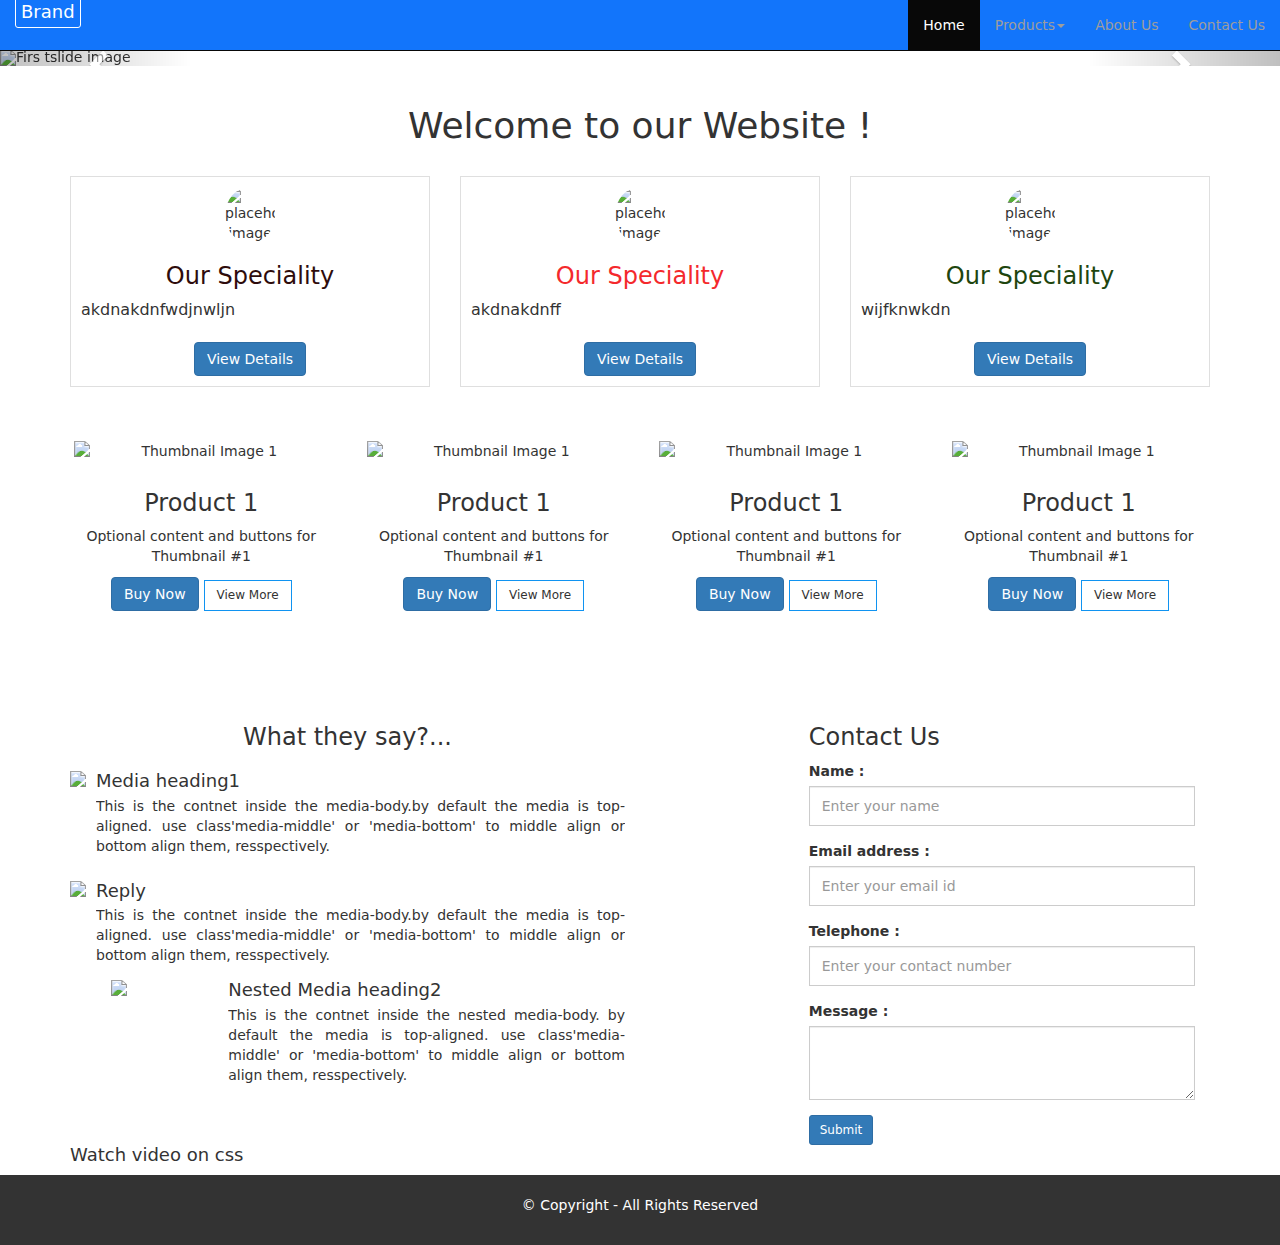
==== index.html @ 4f3d3bb0 "Latest Updated webfiles" ====
<!DOCTYPE html PUBLIC "-//W3C//DTD XHTML 1.0 Transitional//EN" "http://www.w3.org/TR/xhtml1/DTD/xhtml1-transitional.dtd">
<html xmlns="http://www.w3.org/1999/xhtml">
<head>
<meta charset="utf-8" />
<meta http-equiv="X-UA-Compatible" content="IE=edge" />
<meta name="viewport" content="width=device-width, initial-scale=1" />
<!-- Latest compiled and minified CSS -->
<link rel="stylesheet" href="bootstrap-3.3.7-dist/css/bootstrap.min.css" />
<link rel="stylesheet" href="css/style.css" type="text/css" />

<title>Mind Initiatives</title>
</head>

<body style="padding-top: 50px">
<nav class="navbar navbar-default navbar-fixed-top navbar-inverse">
<div class="container-fluid">
<div class="navbar-header">
<button tpe="button" class="navbar-toggle collapsed" data-toggle="collapse" data-target="#topFixedNavbar1" aria-expanded="false"><span class="sr-only">Toggle navigation</span><span class="icon-bar"></span><span class="icon-bar"></span><span class="icon-bar"></span></button>

<a class="navbar-brand" href="#"><span class="title">Brand</span></a></div>
<div class="collapse navbar-collapse" id="topFixedNavbar1">
<ul class="nav navbar-nav navbar-right">
<li class="active"><a href="#">Home<span class="sr-only">(current)</span></a></li>
<li class="dropdown"><a href="#" class="dropdown-toggle" data-toggle="dropdown" role="button" aria-haspopup="true" aria-expanded="false">Products<span class="caret"></span></a>
<ul class="dropdown-menu">
<li><a href="#">Indigeneous Products</a></li>
<li><a href="#">Imported Products</a></li>
<li><a href="#">Classic Products</a></li>
<li role="separator" class="divider"></li>
<li><a href="#">Dealers</a></li>
</ul>
</li>
<li><a href="#">About Us</a></li>
<li><a href="#">Contact Us</a></li>
</ul>
</div>
<!-- /.navbar-collapse -->
</div>
<!-- /.container-fluid -->
</nav>
 <div id="carousel1" class="carousel slide" data-ride="carousel">
 <ol class="carousel-indicators">
 <li data-target="#carousel1" data-slide-to="0" class="active"></li>
 <li data-target="#carousel1" data-slide-to="1" class="active"></li>
 <li data-target="#carousel1" data-slide-to="2" class="active"></li> 
 </ol>
 <div class="carousel-inner" role="listbox">
 <div class="item active"><img src="images/slider/pic1.jpg" alt="Firs tslide image" class="center-block" />
 <div class="carousel-caption">
 <h3>First slide Heading</h3>
 <p>First slide Caption</p>
 </div>
 </div>
 <div class="item"><img src="images/slider/pic2.jpg" alt="Second slide image" class="center-block" />
 <div class="carousel-caption">
 <h3>Second slide Heading</h3>
 <p>Second slide Caption</p>
 </div>
 </div>
 <div class="item"><img src="images/slider/pic3.jpg" alt="Third slide image" class="center-block" />
 <div class="carousel-caption">
 <h3>Third slide Heading</h3>
 <p>Third slide Caption</p>
 </div>
 </div>
 <a class="left carousel-control" href="#carousel1" role="button" data-slide="prev"><span class="glyphicon glyphicon-chevron-left" aria-hidden="true"></span><span class="sr-only">previous</span></a>
 <a class="right carousel-control" href="#carousel1" role="button" data-slide="next"><span class="glyphicon glyphicon-chevron-right" aria-hidden="true"></span><span class="sr-only">Next</span></a>
 </div>
 </div><!--end carousel-->
 <h1 class="heading">Welcome to our Website !</h1>
 <div class="container">
 <div class="row">
 <div class="col-md-4 col-sm-4 text-center">
 <div class="col-md-12 col-sm-12 call-to-action">
 <img src="images/3-col/ImgResponsive_Placeholder0.png" class="img-circle img-responsive center-block" alt="placeholder image" />
 <h3 class="one">Our Speciality</h3>
 <p class="height">akdnakdnfwdjnwljn</p>
 <button type="button" class="btn btn-primary">View Details</button>
 </div><!--col-md-12-->
 </div><!--col-md-4-->
 
 
 <div class="col-md-4 col-sm-4 text-center">
 <div class="col-md-12 col-sm-12 call-to-action">
 <img src="images/3-col/ImgResponsive_Placeholder1.png" class="img-circle img-responsive center-block" alt="placeholder image" />
 <h3 class="two">Our Speciality</h3>
 <p class="height">akdnakdnff</p>
 <button type="button" class="btn btn-primary">View Details</button>
 </div><!--col-md-12-->
 </div><!--col-md-4-->
 
 <div class="col-md-4 col-sm-4 text-center">
 <div class="col-md-12 col-sm-12 call-to-action">
 <img src="images/3-col/ImgResponsive_Placeholder2.png" class="img-circle img-responsive center-block" alt="placeholder image" />
 <h3 class="three">Our Speciality</h3>
 <p class="height">wijfknwkdn</p>
 <button type="button" class="btn btn-primary">View Details</button>
 </div><!--col-md-12-->
 </div><!--col-md-4-->
 </div><!--row-->
 </div><!--container-->
 <div class="space"></div>
 <div class="container">
 <div class="row">
 <div  class="col-md-3 col-sm-6">
 <div class="thumbnail text-center"><img src="images/4-col/pic3.jpg" alt="Thumbnail Image 1" />
 <div class="caption">
 <h3>Product 1</h3>
 <p>Optional content and buttons for Thumbnail #1</p>
 <p><a href="#" class="btn btn-primary" role="button">Buy Now</a><a href="#" class="btn btn-default btn-next" role="button">View More</a></p>
 </div><!--caption-->
 </div><!--thumbnail-->
 </div><!--col-md-3 col-sm-6-->
 
 <div  class="col-md-3 col-sm-6">
 <div class="thumbnail text-center"><img src="images/4-col/pic3.jpg" alt="Thumbnail Image 1" />
 <div class="caption">
 <h3>Product 1</h3>
 <p>Optional content and buttons for Thumbnail #1</p>
 <p><a href="#" class="btn btn-primary" role="button">Buy Now</a><a href="#" class="btn btn-default btn-next" role="button">View More</a></p>
 </div><!--caption-->
 </div><!--thumbnail-->
 </div><!--col-md-3 col-sm-6-->
 
 <div  class="col-md-3 col-sm-6">
 <div class="thumbnail text-center"><img src="images/4-col/pic3.jpg" alt="Thumbnail Image 1" />
 <div class="caption">
 <h3>Product 1</h3>
 <p>Optional content and buttons for Thumbnail #1</p>
 <p><a href="#" class="btn btn-primary" role="button">Buy Now</a><a href="#" class="btn btn-default btn-next" role="button">View More</a></p>
 </div><!--caption-->
 </div><!--thumbnail-->
 </div><!--col-md-3 col-sm-6-->
 
 <div  class="col-md-3 col-sm-6">
 <div class="thumbnail text-center"><img src="images/4-col/pic3.jpg" alt="Thumbnail Image 1" />
 <div class="caption">
 <h3>Product 1</h3>
 <p>Optional content and buttons for Thumbnail #1</p>
 <p><a href="#" class="btn btn-primary" role="button">Buy Now</a><a href="#" class="btn btn-default btn-next" role="button">View More</a></p>
 </div><!--caption-->
 </div><!--thumbnail-->
 </div><!--col-md-3 col-sm-6-->
 
 </div><!--row-->
 </div><!--container-->
 <div class="space"></div>
 
 <div class="container">
 <div class="row">
 <div class="col-md-6">
 <h3 class="comment-heading">What they say?...</h3>
 <div class="media-object-default">
 <div class="media">
 <div class="media-left"><a href="#"><img class="media-object" src="images/comments/pic4.jpg" /></a></div>
 <div class="media-body">
 <h4 class="media-heading">Media heading1</h4>
 <p align="justify">This is the contnet inside the media-body.by default the media is top-aligned. use class'media-middle' or 'media-bottom' to middle align or bottom align them, resspectively.</p></div>
 </div><!--media-body-->
 <div class="media">
 <div class="media-left"><a href="#"><img class="media-object" src="images/comments/pic5.jpg" /></a>
 </div><!--media-left-->
 <div class="media-body">
 <h4 class="media-heading reply">Reply</h4>
 <p align="justify">This is the contnet inside the media-body.by default the media is top-aligned. use class'media-middle' or 'media-bottom' to middle align or bottom align them, resspectively.</p>
 <div class="media">
 <div class="col-sm-2 col-md-3 reply-column">
 <div class="media-left"><a href="#"><img class="media-object reply-col" src="images/comments/pic4.jpg" /></a>
 </div><!--col-sm-2-->
 </div><!--media-left-->
 <div class="media-body">
 <h4 class="media-heading">Nested Media heading2</h4>
 <p align="justify">This is the contnet inside the nested media-body. by default the media is top-aligned. use class'media-middle' or 'media-bottom' to middle align or bottom align them, resspectively.</p>
 </div><!--media-body-->
 </div><!-media-->
 </div><!--media-body-->
 </div><!--media-->
 </div><!--media-object-default-->
 </div><!--col-md-6-->
 <div class="col-md-6">
 <div class="col-md-9 col-md-offset-3 col-sm-12">
 <h3 class="gap">Contact Us</h3>
 <form action="#" method="post" role="form">
 <div class="form-group">
 <label for="fullname">Name :</label>
 <input type="text" class="form-control" id="fullname" placeholder="Enter your name" />
 </div><!--form-group-->
 <div class="form-group">
 <label for="email">Email address :</label>
 <input type="text" class="form-control" id="email" placeholder="Enter your email id" />
 </div><!--form-group-->
 <div class="form-group">
 <label for="tel">Telephone :</label>
 <input type="tel" class="form-control" id="tel" placeholder="Enter your contact number" />
 </div><!--form-group-->
 <div class="form-group">
 <label for="message">Message :</label>
 <textarea class="form-control" id="message"  rows="3"></textarea>
 </div><!--form-group-->
 <button type="submit" class="btn btn-primary btn-sm">Submit</button>
 </form>
 <div><!--col-md-9--> 
 </div><!--col-md-6-->
 </div><!--row-->
 </div><!--container-->
 
 <div class="space"></div>
 <div class="container">
 <h4>Watch video on css</h4>
 <div class="embed-responsive embed-responsive-i6by9">
 <iframe class="embed-responsive-item" src="http://fb.com"></iframe>
 </div>
 </div><!--container-->
 </div class="space"></div>
 <footer class="footer">
 <div class="container">
 <div class="row copyright">
  <p>&copy; Copyright - All Rights Reserved</p>
  </div><!--row-->
  </div><!--container-->
  </footer>
 <!--Latest compiled and minified javascript-->
 <script type="text/javascript" src="jquery-1.11.3.min.js"></script>
<script type="text/javascript" src="bootstrap-3.3.7-dist/js/bootstrap.min.js"></script>
</body>
</html>
---- css/style.css ----
@charset "utf-8";
/* CSS Document */
.navbar.navbar-default.navbar-fixed-top.navbar-inverse {
	background:#1275FB;
}
.title {
	color:#fff;
	border:1px solid #fff;
	padding:5px;
	border-radius:3px;
}
.title:hover {
	color:#999
}
.dropdown ul li a:hover {
	background:#b9fcf9;
}
.nav.navbar-nav.navbar-right li a:focus {
	background:#555;
	color: #FFFFFF;
}
.nav.navbar-nav.navbar-right li a:active {
	background:#fff;
	color: #FFFFFF;
}
.nav.navbar-nav.navbar-right li a:hover {
	background:#C76A2D;
	color: #FFFFFF;
}
.navbar-default .navbar-nav>.active> a:visited,.navbar-default .navbar-nav>.active a:focus,.navbar-default .navbar-nav>.active> a:hover{
	background-color: #C76A2D;
	color: #FFFFFF;
}
/*.navbar-center {
	margin:auto;
	position:relative;
	display:block;
	padding:10px 15px;
	line-height:20px;
	padding-top:15px;
	padding-bottom:15px;
}
*/
.heading {
	text-align:center;
	padding:20px 0;	
}
.img-circle {
	width:50px;
}
.call-to-action {
	border:1px solid #DFDFDF;
	padding:10px;
}
.one {
	color:#2E0C0c;	
}
.two {
	color:#F4292C;	
}
.three {
	color:#20450e;
}
.height{
	text-align: justify;
	font-size: 16px;
	padding-bottom: 10px;
}
.height2{
	padding-bottom: 10px;
	font-weight: bold;
}
.height3{
	padding-bottom: 10px;
	text-align: center;
	padding-left: 50px;
	padding-right: 50px;
	font-size: 18px
}
.height4{
	padding-bottom: 10px;
	text-align:left;
	font-size:14px;
	color:#999;
}
.height5{
	padding-bottom: 10px;
	margin-bottom: 30px;
	padding-top: 10px;
	font-weight: bold;
	color: #fff;
	text-align: justify
}
.header-text{
	margin-bottom:25px;
	font-size: 28px
}
.contact-list {
	list-style: none;
	padding-left: 0px;
}
.space {
	margin-top:50px;
}
.space-padding {
	padding-bottom:20px;
}
.space-bottom {
	margin-bottom:30px;
}
.img-thumbnail.img-responsive {
	margin-bottom:8px;
	margin-left:5px	
}
.img-thumbnail:hover {
	margin-bottom: 8px;
	margin-left: 5px;
	border-color: #88490A;
	border-style: solid;
}
.btn-next{
	
	border:1px solid #1093F1 ;
	margin-left:5px;
}
.comment-heading{
	text-align:center;
	padding-bottom:10px;
}
.pre-footer {
	background:#444;
	padding:20px;
	width:100%;
}
.footer {
	background:#333;
	padding:20px 0;
}
.copyright {
	text-align:center;
	color:#fff;
}
.thumbnail {
	border:0px
}
.portfolio {
	background-color: #555;
	height: 150px;
	color: #fff;
	padding-top: 15px;
	margin: 0px;
	width: 100%;
	padding-bottom: 15px;
	
}
.head-title {
	background-color: #555;
	height: 120px;
	color: #fff;
	padding-top: 25px;
	margin: 0px;
	width: 100%;
	padding-bottom: 25px;
	
}
.request {
	background-color: #C76A2D;
	color: #fff;
	padding-top: 17px;
	padding-bottom: 17px;
	margin: 0px;
	width: 100%;
}
.request-content-left {
	margin-left:120px;
	margin-right:20px;
	float:left;
}
.btn-native {
	background-color: #333
}
.btn-native:hover {
	background-color: #C76A2D;
	color: #FFFFFF;
}
.btn-native:focus {
	background-color:#888;
	color: #FFFFFF;
}
.btn-native-inverse {
	background-color:#C76A2D;
	color: #FFFFFF;
}
.btn-native-inverse:hover {
	background-color:#888;
	color: #FFFFFF;
}
.btn-native-inverse:focus {
	background-color:#333;
	color: #FFFFFF;
}
.btn.btn-default {
	border-radius:0px;
	font-size:12px;
	margin-top:4px	
}
.btn.btn-default-inverse {
	border-radius:0px;
	font-size: 12px;
	height:40px;
	margin-left:0px;
	margin-top:0px;
	width:80px
}
.btn.btn-default-inverse:hover {
	border-radius:0px;
	color:#fff;
	background-color:#C76A2D;
}
.form-control{
	border-radius:0px;
	background-color:transparent;
	color:#fff;	
	height:40px;
}
.form-control:focus {
	border-color:#C76A2D;	
}
.footer-text {
	color: #C76A2D;	
}

@media screen and (max-width:320px) {
	.carousel-caption h3{
		display:none;
	}
	.h4 {
		font-size:8px;
	}	
	.thumbnail.caption {
		font-size:7px	
	}	
	.call-to-action{
		margin-bottom:10px;	
	}
	.reply-column {
		padding:0;
		margin:0;
	}
	.reply{
		padding-top:10px;
	}
	.space {
		margin-top:10px;	
	}
	.space-bottom {
	margin-top:30px; 
	}
	.h3 {
		font-size:8px
	
	}
	.request-content-left{
		margin:auto;
		margin-top:6px;
		position:relative
	}
	.btn-default {
		margin:auto;
		position:relative	
	}
	.btn-default-inverse {
		margin-top:8px;
	}
	.height3{
		font-size:14px;
		padding-left:10px;
		padding-right:10px;
	}
	.height4{
		margin-right:4px
	}
	.form-control {
		margin-right:4px	
	}
	
}
@media screen and (min-width:321px) and (max-width:360px) {
	.carousel-caption h3{
		font-size:18px;
	}
	.h4 {
		font-size:8px;
	}
	.thumbnail.caption {
		font-size:7px	
	}	
	.call-to-action{
		margin-bottom:10px;	
	}
	.reply-column {
		padding:0;
		margin:0;
	}
	.reply{
		padding-top:10px;
	}
	.space {
		margin-top:10px;	
	}
	.space-bottom {
		margin-top:30px; 
	}
	.gap {
		text-align:center;
		padding-bottom:10px;
	}
	.h3 {
		font-size:8px
	
	}
	.request-content-left{
		margin:auto;
		margin-top:6px;
		position:relative
	}
	.btn-default {
		margin:auto;
		position:relative
	}
	.btn-default-inverse {
		margin-top:14px;
		
	}
	.height3{
		font-size:16px;
		padding-left:10px;
		padding-right:10px;
	}
	.height4{
		margin-right:4px
	}
	.form-control {
		margin-right:4px	
	}
}
@media screen and (min-width:1440px) {
	.reply-col {
		margin-left:-10px;
			
	}
}
@media screen and (min-width:375px) and (max-width:1024px) {
	.height3{
		font-size:16px;
		padding-left:10px;
		padding-right:10px;
	}
}
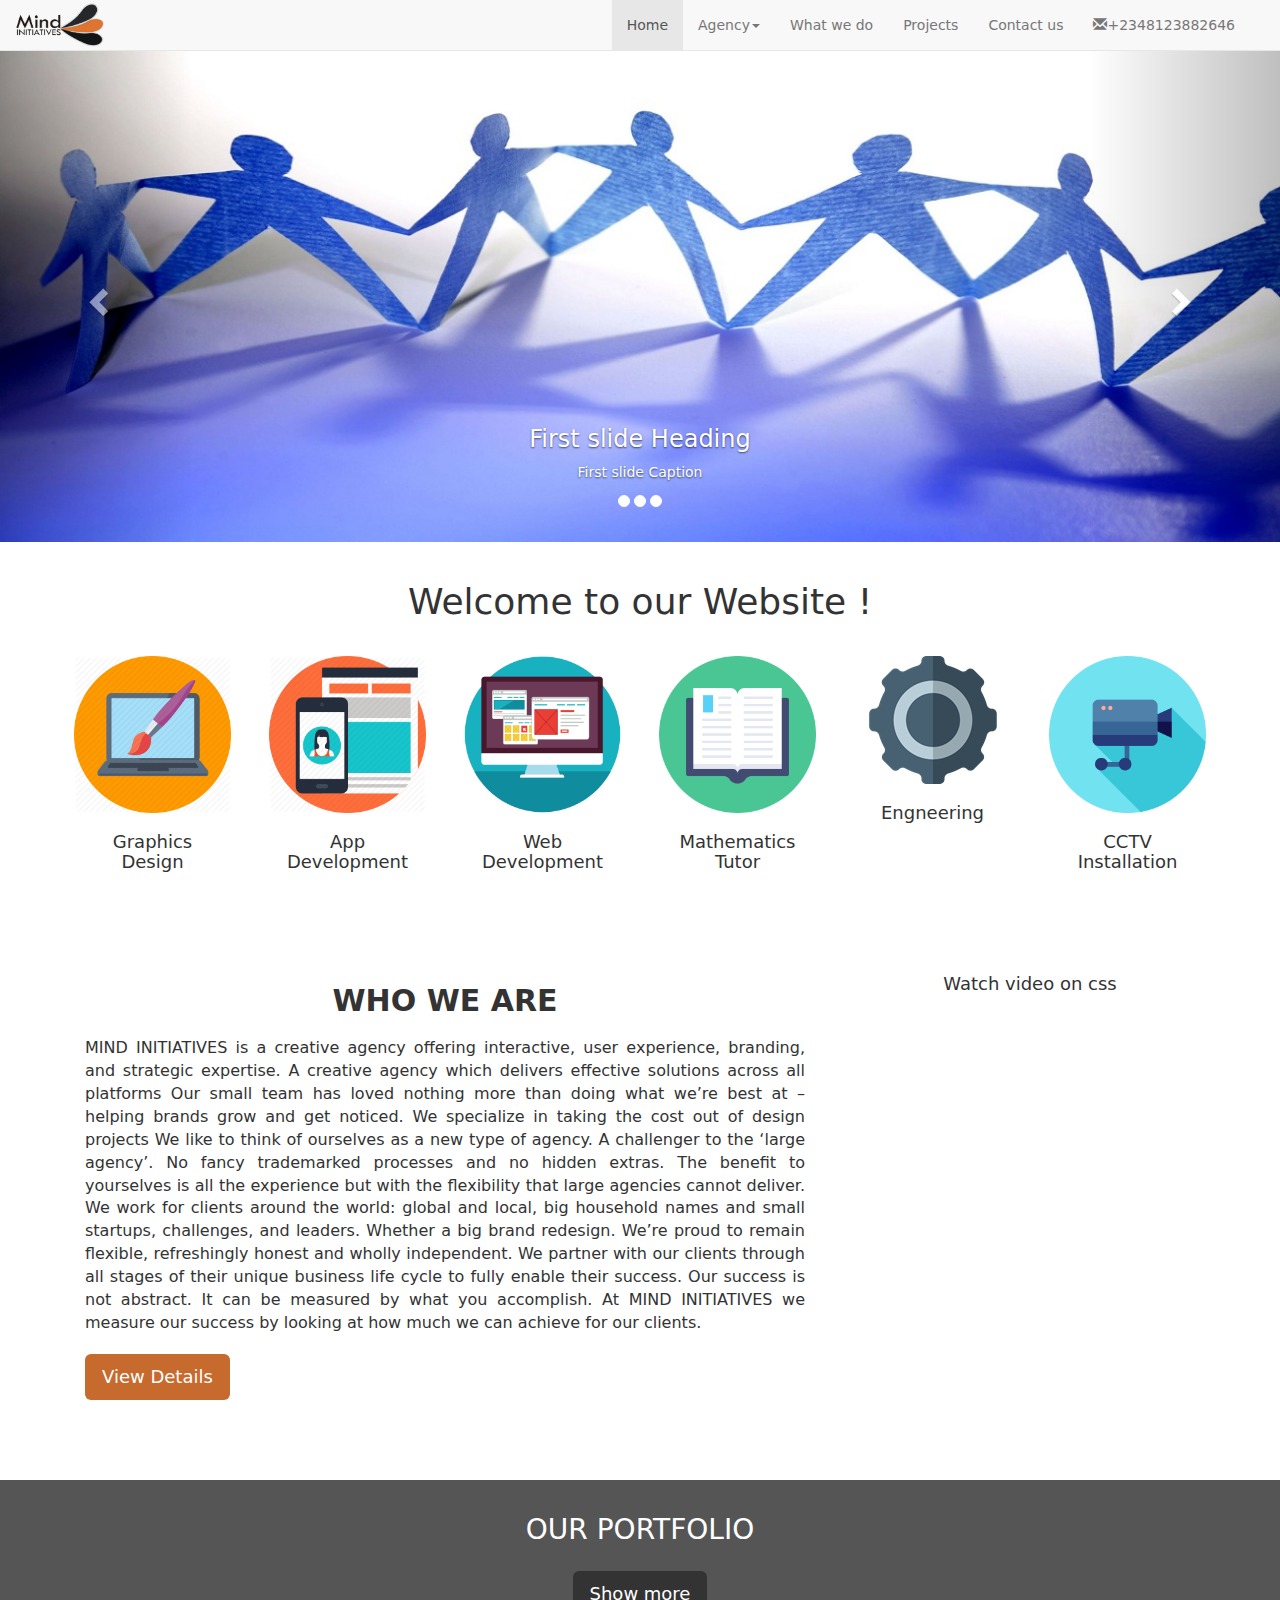
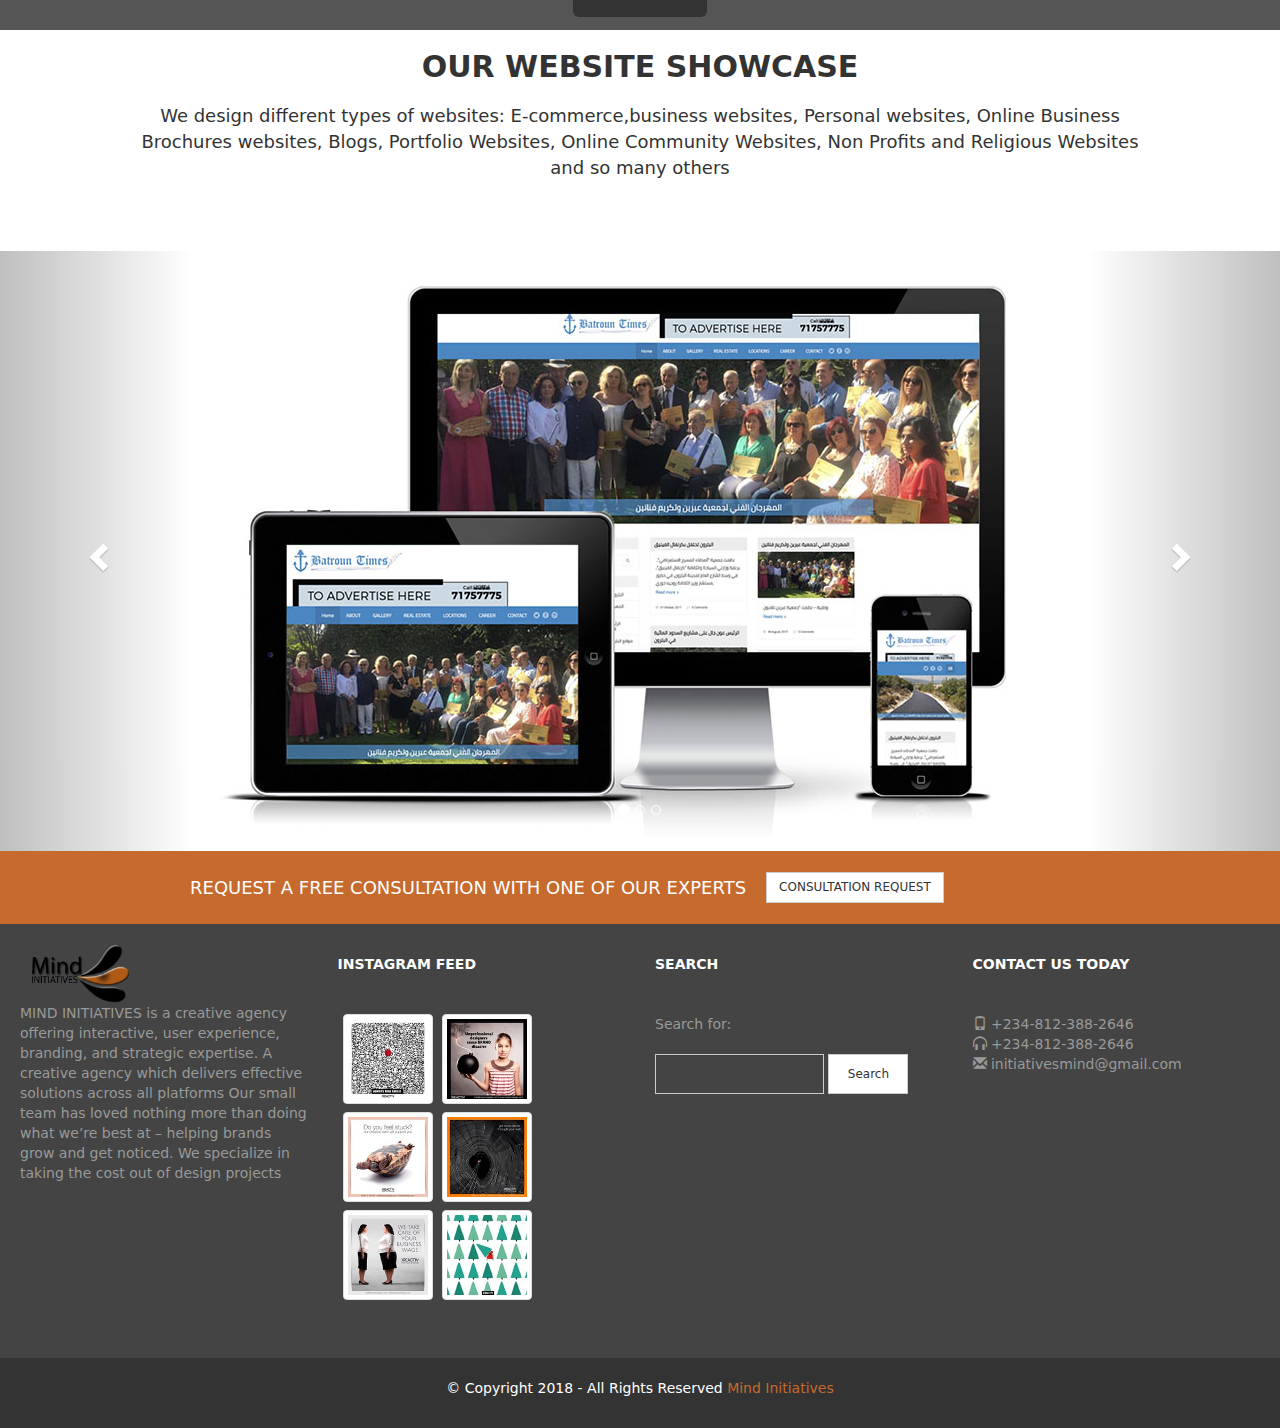
==== commit d78b8ddc: "updated css code" ====
--- a/index.html
+++ b/index.html
@@ -1,226 +1,338 @@
-<!DOCTYPE html PUBLIC "-//W3C//DTD XHTML 1.0 Transitional//EN" "http://www.w3.org/TR/xhtml1/DTD/xhtml1-transitional.dtd">
+﻿<!DOCTYPE html PUBLIC "-//W3C//DTD XHTML 1.0 Transitional//EN" "http://www.w3.org/TR/xhtml1/DTD/xhtml1-transitional.dtd">
 <html xmlns="http://www.w3.org/1999/xhtml">
 <head>
 <meta charset="utf-8" />
 <meta http-equiv="X-UA-Compatible" content="IE=edge" />
 <meta name="viewport" content="width=device-width, initial-scale=1" />
+
 <!-- Latest compiled and minified CSS -->
 <link rel="stylesheet" href="bootstrap-3.3.7-dist/css/bootstrap.min.css" />
 <link rel="stylesheet" href="css/style.css" type="text/css" />
-
 <title>Mind Initiatives</title>
 </head>
 
 <body style="padding-top: 50px">
-<nav class="navbar navbar-default navbar-fixed-top navbar-inverse">
-<div class="container-fluid">
-<div class="navbar-header">
-<button tpe="button" class="navbar-toggle collapsed" data-toggle="collapse" data-target="#topFixedNavbar1" aria-expanded="false"><span class="sr-only">Toggle navigation</span><span class="icon-bar"></span><span class="icon-bar"></span><span class="icon-bar"></span></button>
-
-<a class="navbar-brand" href="#"><span class="title">Brand</span></a></div>
-<div class="collapse navbar-collapse" id="topFixedNavbar1">
-<ul class="nav navbar-nav navbar-right">
-<li class="active"><a href="#">Home<span class="sr-only">(current)</span></a></li>
-<li class="dropdown"><a href="#" class="dropdown-toggle" data-toggle="dropdown" role="button" aria-haspopup="true" aria-expanded="false">Products<span class="caret"></span></a>
-<ul class="dropdown-menu">
-<li><a href="#">Indigeneous Products</a></li>
-<li><a href="#">Imported Products</a></li>
-<li><a href="#">Classic Products</a></li>
-<li role="separator" class="divider"></li>
-<li><a href="#">Dealers</a></li>
+<nav class="navbar navbar-default navbar-fixed-top">
+  <div class="container-fluid">
+    <div class="navbar-header">
+      <button type="button" class="navbar-toggle collapsed" data-toggle="collapse" data-target="#topFixedNavbar1" aria-expanded="false"><span class="sr-only">Toggle navigation</span><span class="icon-bar"></span><span class="icon-bar"></span><span class="icon-bar"></span></button>
+      <img class="navbar-brand" src="images/Mind Initiatives.png" width="120" alt="logo" href="#"></div>
+    <div class="collapse navbar-collapse" id="topFixedNavbar1">
+      <ul class="nav navbar-nav navbar-right">
+        <li class="active"><a href="Home.html">Home<span class="sr-only">(current)</span></a></li>
+        <li class="dropdown"><a href="#" class="dropdown-toggle" data-toggle="dropdown" role="button" aria-haspopup="true" aria-expanded="false">Agency<span class="caret"></span></a>
+          <ul class="dropdown-menu">
+            <li><a href="#">Indigeneous Products</a></li>
+            <li><a href="#">Imported Products</a></li>
+            <li><a href="#">Classic Products</a></li>
+            <li role="separator" class="divider"></li>
+            <li><a href="#">Dealers</a></li>
+          </ul>
+        </li>
+        <li><a href="About.html">What we do</a></li>
+        <li><a href="#">Projects</a></li>
+        <li><a href="Contact us.html">Contact us</a></li>
+        <li ><a href="#"><span class="glyphicon glyphicon-envelope" aria-hidden="true"></span>+2348123882646 </a></li>
+      <li ><a href="#"></a></li>      </ul>
+    </div>
+    <!-- /.navbar-collapse --> 
+  </div>
+  <!-- /.container-fluid --> 
+</nav>
+<div id="carousel1" class="carousel slide" data-ride="carousel">
+  <ol class="carousel-indicators">
+    <li data-target="#carousel1" data-slide-to="0" class="active"></li>
+    <li data-target="#carousel1" data-slide-to="1" class="active"></li>
+    <li data-target="#carousel1" data-slide-to="2" class="active"></li>
+  </ol>
+  <div class="carousel-inner" role="listbox">
+    <div class="item active"><img src="images/slider/pic1.jpg" alt="Firs tslide image" class="center-block" />
+      <div class="carousel-caption">
+        <h3>First slide Heading</h3>
+        <p>First slide Caption</p>
+      </div>
+    </div>
+    <div class="item"><img src="images/slider/pic2.jpg" alt="Second slide image" class="center-block" />
+      <div class="carousel-caption">
+        <h3>Second slide Heading</h3>
+        <p>Second slide Caption</p>
+      </div>
+    </div>
+    <div class="item"><img src="images/slider/pic3.jpg" alt="Third slide image" class="center-block" />
+      <div class="carousel-caption">
+        <h3>Third slide Heading</h3>
+        <p>Third slide Caption</p>
+      </div>
+    </div>
+    <a class="left carousel-control" href="#carousel1" role="button" data-slide="prev"><span class="glyphicon glyphicon-chevron-left" aria-hidden="true"></span><span class="sr-only">previous</span></a> <a class="right carousel-control" href="#carousel1" role="button" data-slide="next"><span class="glyphicon glyphicon-chevron-right" aria-hidden="true"></span><span class="sr-only">Next</span></a> </div>
+</div>
+<!--end carousel-->
+<h1 class="heading">Welcome to our Website !</h1>
+
+<div class="container">
+  <div class="row">
+    <div  class="col-md-2 col-sm-4 col-xs-4">
+      <div class="thumbnail text-center"><img src="images/4-col/graphics.jpg" alt="Thumbnail Image 1" />
+        <div class="caption">
+          <h4>Graphics Design</h4>
+          
+        </div>
+        <!--caption--> 
+      </div>
+      <!--thumbnail--> 
+    </div>
+    <!--col-md-3 col-sm-6-->
+    
+    <div class="col-md-2 col-sm-4 col-xs-4">
+      <div class="thumbnail text-center"><img src="images/4-col/app.png" alt="Thumbnail Image 2" />
+        <div class="caption">
+          <h4>App Development</h4>
+          
+        </div>
+        <!--caption--> 
+      </div>
+      <!--thumbnail--> 
+    </div>
+    <!--col-md-3 col-sm-6-->
+    
+    <div  class="col-md-2 col-sm-4 col-xs-4">
+      <div class="thumbnail text-center"><img src="images/4-col/web.jpg" alt="Thumbnail Image 3" />
+        <div class="caption">
+          <h4>Web Development</h4>
+          
+        </div>
+        <!--caption--> 
+      </div>
+      <!--thumbnail--> 
+    </div>
+    <!--col-md-3 col-sm-6-->
+    
+    <div  class="col-md-2 col-sm-4 col-xs-4">
+      <div class="thumbnail text-center"><img src="images/4-col/tutor.png" alt="Thumbnail Image 4" />
+        <div class="caption">
+          <h4>Mathematics Tutor</h4>
+          
+        </div>
+        <!--caption--> 
+      </div>
+      <!--thumbnail--> 
+    </div>
+    <!--col-md-3 col-sm-6--> 
+    
+    <div  class="col-md-2 col-sm-4 col-xs-4">
+      <div class="thumbnail text-center"><img src="images/4-col/gear.png" alt="Thumbnail Image 5" />
+        <div class="caption">
+          <h4>Engneering</h4>
+          
+        </div>
+        <!--caption--> 
+      </div>
+      <!--thumbnail--> 
+    </div>
+    <!--col-md-3 col-sm-6--> 
+    
+    <div  class="col-md-2 col-sm-4 col-xs-4">
+      <div class="thumbnail text-center"><img src="images/4-col/cctv.jpg" alt="Thumbnail Image 6" />
+        <div class="caption">
+          <h4>CCTV Installation</h4>
+          
+        </div>
+        <!--caption--> 
+      </div>
+      <!--thumbnail--> 
+    </div>
+    <!--col-md-3 col-sm-6--> 
+    
+  </div>
+  <!--row--> 
+</div>
+<!--container-->
+<div class="space"></div>
+
+<div class="container">
+  <div class="row">
+    <div class="col-md-8 col-sm-6 col-xs-12 ">
+      <div class="col-md-12 col-sm-12 space-bottom"> 
+        <h2 class="text-center height2">WHO WE ARE</h2>
+        <p class="height">
+MIND INITIATIVES is a creative agency offering interactive, user experience, branding, and strategic expertise.
+A creative agency which delivers effective solutions across all platforms
+Our small team has loved nothing more than doing what we’re best at – helping brands grow and get noticed.
+We specialize in taking the cost out of design projects
+We like to think of ourselves as a new type of agency. A challenger to the ‘large agency’.
+No fancy trademarked processes and no hidden extras. The benefit to yourselves is all the experience but with the flexibility that large agencies cannot deliver.
+We work for clients around the world: global and local, big household names and small startups, challenges, and leaders. Whether a big brand redesign.
+We’re proud to remain flexible, refreshingly honest and wholly independent.
+We partner with our clients through all stages of their unique business life cycle to fully enable their success.
+Our success is not abstract. It can be measured by what you accomplish.
+At MIND INITIATIVES we measure our success by looking at how much we can achieve for our clients.</p>
+        <button type="button" class="btn btn-lg btn-native-inverse">View Details</button>
+      </div>
+      <!--col-md-12--> 
+    </div>
+    <!--col-md-6-->
+    
+    <div class="col-md-4 col-sm-6 col-xs-12">
+    <h4 class="text-center">Watch video on css</h4>
+      <div class="embed-responsive embed-responsive-i6by9">
+        <iframe class="embed-responsive-item" src="http://fb.com"></iframe>
+      </div>
+    </div><!--col-md-6-->
+  </div><!--container-->
+    
+    
+    
+<div class="space"></div><!--space-->
+
+</div>
+  
+<div class="portfolio text-center">
+  <div class="container ">
+  <h3 class="header-text">OUR PORTFOLIO</h3>
+  <button type="button" class="btn btn-lg btn-native">Show more</button>
+  </div><!--col-md-12-->
+</div> <!--container-->
+
+<div class="container">
+<div class="col-md-12 col-sm-12"> 
+        <h2 class="height2 text-center">OUR WEBSITE SHOWCASE</h2>
+        <p class="height3">
+We design different types of websites: E-commerce,business websites, Personal websites, Online Business Brochures websites, Blogs, Portfolio Websites, Online Community Websites, Non Profits and Religious Websites and so many others
+</p>
+      </div><!--col-md-12-->
+      </div><!--container-->
+      
+     
+<div class="space"></div>
+
+<div id="carousel2" class="carousel slide" data-ride="carousel">
+  <ol class="carousel-indicators">
+    <li data-target="#carousel2" data-slide-to="0" class="active"></li>
+    <li data-target="#carousel2" data-slide-to="1"></li>
+    <li data-target="#carousel2" data-slide-to="2"></li>
+  </ol>
+  
+  <div class="carousel-inner" role="listbox">
+    <div class="item active"><img src="images/carousel/1.jpg" alt="First slide image" class="center-block" />
+    </div>
+    <div class="item"><img src="images/carousel/2.jpg" alt="Second slide image" class="center-block" />
+    </div>
+    <div class="item"><img src="images/carousel/3.jpg" alt="Third slide image" class="center-block" />
+    </div>
+  </div>
+  <a class="left carousel-control" href="#carousel2" role="button" data-slide="prev"><span class="glyphicon glyphicon-chevron-left" aria-hidden="true"></span><span class="sr-only">Previous</span></a><a class="right carousel-control" href="#carousel2" role="button" data-slide="next"><span class="glyphicon glyphicon-chevron-right" aria-hidden="true"></span><span class="sr-only">Next</span></a></div>
+  
+  <div class="request">
+  <div class="container ">
+  <h4 class="request-content-left">REQUEST A FREE CONSULTATION WITH ONE OF OUR EXPERTS</h4>
+  <button type="button" class="btn btn-default">CONSULTATION REQUEST</button>
+  </div><!--col-md-12-->
+</div> <!--container--> 
+
+<div class="container pre-footer">
+<div class="row">
+<div class="col-md-3 col-sm-3 col-xs-12">
+  <img src="images/logo.png" width="120" class="img-responsive text-center" alt="Placeholder image" /> 
+  <p class="height4">
+MIND INITIATIVES is a creative agency offering interactive, user experience, branding, and strategic expertise.
+A creative agency which delivers effective solutions across all platforms
+Our small team has loved nothing more than doing what we’re best at – helping brands grow and get noticed.
+We specialize in taking the cost out of design projects</p>
+</div><!--col-md-3-->
+
+<div class="col-md-3 col-sm-6 space-bottom">
+<p class="height5">INSTAGRAM FEED</p>
+<img src="images/feeds/feed1.jpg" width="90px" class="img-thumbnail img-responsive" alt="Placeholder image" />
+<img src="images/feeds/feed2.jpg" width="90px" class="img-thumbnail img-responsive" alt="Placeholder image" />
+<img src="images/feeds/feed3.jpg" width="90px" class="img-thumbnail img-responsive" alt="Placeholder image" />
+<img src="images/feeds/feed4.jpg" width="90px" class="img-thumbnail img-responsive" alt="Placeholder image" />
+<img src="images/feeds/feed5.jpg" width="90px" class="img-thumbnail img-responsive" alt="Placeholder image" />
+<img src="images/feeds/feed6.jpg"  width="90px" class="img-thumbnail img-responsive" alt="Placeholder image" /> </div><!--col-md-3-->
+
+<div class="col-md-3 col-sm-3 col-xs-12 space-padding">
+<p class="height5">SEARCH</p>
+<p class="height4">Search for:</p>
+<form name="search" onsubmit="return findInPage(this.string.value);" role="search">
+        <div class="form form-inline">
+          <input id="txtSearch" type="text"  onchange="n = 0;" size="16" name="string" class="form-control" placeholder="" />
+        <button id="frmSearch" type="submit" value="Search in page" onclick="javascript:goTo()" class="btn btn-default btn-default-inverse">Search</button></div>
+      </form> 
+</div><!--col-md-3-->
+
+<div class="col-md-3 col-sm-6 space-bottom">
+<p class="height5">CONTACT US TODAY</p>
+<ul class="height4 contact-list">
+<li><span class="glyphicon glyphicon-phone" aria-hidden="true"></span> +234-812-388-2646</li>
+<li><span class="glyphicon glyphicon-headphones" aria-hidden="true"></span> +234-812-388-2646</li>
+<li><span class="glyphicon glyphicon-envelope" aria-hidden="true"></span> initiativesmind@gmail.com</li>
 </ul>
-</li>
-<li><a href="#">About Us</a></li>
-<li><a href="#">Contact Us</a></li>
-</ul>
-</div>
-<!-- /.navbar-collapse -->
-</div>
-<!-- /.container-fluid -->
-</nav>
- <div id="carousel1" class="carousel slide" data-ride="carousel">
- <ol class="carousel-indicators">
- <li data-target="#carousel1" data-slide-to="0" class="active"></li>
- <li data-target="#carousel1" data-slide-to="1" class="active"></li>
- <li data-target="#carousel1" data-slide-to="2" class="active"></li> 
- </ol>
- <div class="carousel-inner" role="listbox">
- <div class="item active"><img src="images/slider/pic1.jpg" alt="Firs tslide image" class="center-block" />
- <div class="carousel-caption">
- <h3>First slide Heading</h3>
- <p>First slide Caption</p>
- </div>
- </div>
- <div class="item"><img src="images/slider/pic2.jpg" alt="Second slide image" class="center-block" />
- <div class="carousel-caption">
- <h3>Second slide Heading</h3>
- <p>Second slide Caption</p>
- </div>
- </div>
- <div class="item"><img src="images/slider/pic3.jpg" alt="Third slide image" class="center-block" />
- <div class="carousel-caption">
- <h3>Third slide Heading</h3>
- <p>Third slide Caption</p>
- </div>
- </div>
- <a class="left carousel-control" href="#carousel1" role="button" data-slide="prev"><span class="glyphicon glyphicon-chevron-left" aria-hidden="true"></span><span class="sr-only">previous</span></a>
- <a class="right carousel-control" href="#carousel1" role="button" data-slide="next"><span class="glyphicon glyphicon-chevron-right" aria-hidden="true"></span><span class="sr-only">Next</span></a>
- </div>
- </div><!--end carousel-->
- <h1 class="heading">Welcome to our Website !</h1>
- <div class="container">
- <div class="row">
- <div class="col-md-4 col-sm-4 text-center">
- <div class="col-md-12 col-sm-12 call-to-action">
- <img src="images/3-col/ImgResponsive_Placeholder0.png" class="img-circle img-responsive center-block" alt="placeholder image" />
- <h3 class="one">Our Speciality</h3>
- <p class="height">akdnakdnfwdjnwljn</p>
- <button type="button" class="btn btn-primary">View Details</button>
- </div><!--col-md-12-->
- </div><!--col-md-4-->
- 
- 
- <div class="col-md-4 col-sm-4 text-center">
- <div class="col-md-12 col-sm-12 call-to-action">
- <img src="images/3-col/ImgResponsive_Placeholder1.png" class="img-circle img-responsive center-block" alt="placeholder image" />
- <h3 class="two">Our Speciality</h3>
- <p class="height">akdnakdnff</p>
- <button type="button" class="btn btn-primary">View Details</button>
- </div><!--col-md-12-->
- </div><!--col-md-4-->
- 
- <div class="col-md-4 col-sm-4 text-center">
- <div class="col-md-12 col-sm-12 call-to-action">
- <img src="images/3-col/ImgResponsive_Placeholder2.png" class="img-circle img-responsive center-block" alt="placeholder image" />
- <h3 class="three">Our Speciality</h3>
- <p class="height">wijfknwkdn</p>
- <button type="button" class="btn btn-primary">View Details</button>
- </div><!--col-md-12-->
- </div><!--col-md-4-->
- </div><!--row-->
- </div><!--container-->
- <div class="space"></div>
- <div class="container">
- <div class="row">
- <div  class="col-md-3 col-sm-6">
- <div class="thumbnail text-center"><img src="images/4-col/pic3.jpg" alt="Thumbnail Image 1" />
- <div class="caption">
- <h3>Product 1</h3>
- <p>Optional content and buttons for Thumbnail #1</p>
- <p><a href="#" class="btn btn-primary" role="button">Buy Now</a><a href="#" class="btn btn-default btn-next" role="button">View More</a></p>
- </div><!--caption-->
- </div><!--thumbnail-->
- </div><!--col-md-3 col-sm-6-->
- 
- <div  class="col-md-3 col-sm-6">
- <div class="thumbnail text-center"><img src="images/4-col/pic3.jpg" alt="Thumbnail Image 1" />
- <div class="caption">
- <h3>Product 1</h3>
- <p>Optional content and buttons for Thumbnail #1</p>
- <p><a href="#" class="btn btn-primary" role="button">Buy Now</a><a href="#" class="btn btn-default btn-next" role="button">View More</a></p>
- </div><!--caption-->
- </div><!--thumbnail-->
- </div><!--col-md-3 col-sm-6-->
- 
- <div  class="col-md-3 col-sm-6">
- <div class="thumbnail text-center"><img src="images/4-col/pic3.jpg" alt="Thumbnail Image 1" />
- <div class="caption">
- <h3>Product 1</h3>
- <p>Optional content and buttons for Thumbnail #1</p>
- <p><a href="#" class="btn btn-primary" role="button">Buy Now</a><a href="#" class="btn btn-default btn-next" role="button">View More</a></p>
- </div><!--caption-->
- </div><!--thumbnail-->
- </div><!--col-md-3 col-sm-6-->
- 
- <div  class="col-md-3 col-sm-6">
- <div class="thumbnail text-center"><img src="images/4-col/pic3.jpg" alt="Thumbnail Image 1" />
- <div class="caption">
- <h3>Product 1</h3>
- <p>Optional content and buttons for Thumbnail #1</p>
- <p><a href="#" class="btn btn-primary" role="button">Buy Now</a><a href="#" class="btn btn-default btn-next" role="button">View More</a></p>
- </div><!--caption-->
- </div><!--thumbnail-->
- </div><!--col-md-3 col-sm-6-->
- 
- </div><!--row-->
- </div><!--container-->
- <div class="space"></div>
- 
- <div class="container">
- <div class="row">
- <div class="col-md-6">
- <h3 class="comment-heading">What they say?...</h3>
- <div class="media-object-default">
- <div class="media">
- <div class="media-left"><a href="#"><img class="media-object" src="images/comments/pic4.jpg" /></a></div>
- <div class="media-body">
- <h4 class="media-heading">Media heading1</h4>
- <p align="justify">This is the contnet inside the media-body.by default the media is top-aligned. use class'media-middle' or 'media-bottom' to middle align or bottom align them, resspectively.</p></div>
- </div><!--media-body-->
- <div class="media">
- <div class="media-left"><a href="#"><img class="media-object" src="images/comments/pic5.jpg" /></a>
- </div><!--media-left-->
- <div class="media-body">
- <h4 class="media-heading reply">Reply</h4>
- <p align="justify">This is the contnet inside the media-body.by default the media is top-aligned. use class'media-middle' or 'media-bottom' to middle align or bottom align them, resspectively.</p>
- <div class="media">
- <div class="col-sm-2 col-md-3 reply-column">
- <div class="media-left"><a href="#"><img class="media-object reply-col" src="images/comments/pic4.jpg" /></a>
- </div><!--col-sm-2-->
- </div><!--media-left-->
- <div class="media-body">
- <h4 class="media-heading">Nested Media heading2</h4>
- <p align="justify">This is the contnet inside the nested media-body. by default the media is top-aligned. use class'media-middle' or 'media-bottom' to middle align or bottom align them, resspectively.</p>
- </div><!--media-body-->
- </div><!-media-->
- </div><!--media-body-->
- </div><!--media-->
- </div><!--media-object-default-->
- </div><!--col-md-6-->
- <div class="col-md-6">
- <div class="col-md-9 col-md-offset-3 col-sm-12">
- <h3 class="gap">Contact Us</h3>
- <form action="#" method="post" role="form">
- <div class="form-group">
- <label for="fullname">Name :</label>
- <input type="text" class="form-control" id="fullname" placeholder="Enter your name" />
- </div><!--form-group-->
- <div class="form-group">
- <label for="email">Email address :</label>
- <input type="text" class="form-control" id="email" placeholder="Enter your email id" />
- </div><!--form-group-->
- <div class="form-group">
- <label for="tel">Telephone :</label>
- <input type="tel" class="form-control" id="tel" placeholder="Enter your contact number" />
- </div><!--form-group-->
- <div class="form-group">
- <label for="message">Message :</label>
- <textarea class="form-control" id="message"  rows="3"></textarea>
- </div><!--form-group-->
- <button type="submit" class="btn btn-primary btn-sm">Submit</button>
- </form>
- <div><!--col-md-9--> 
- </div><!--col-md-6-->
- </div><!--row-->
- </div><!--container-->
- 
- <div class="space"></div>
- <div class="container">
- <h4>Watch video on css</h4>
- <div class="embed-responsive embed-responsive-i6by9">
- <iframe class="embed-responsive-item" src="http://fb.com"></iframe>
- </div>
- </div><!--container-->
- </div class="space"></div>
- <footer class="footer">
- <div class="container">
- <div class="row copyright">
-  <p>&copy; Copyright - All Rights Reserved</p>
-  </div><!--row-->
-  </div><!--container-->
-  </footer>
- <!--Latest compiled and minified javascript-->
- <script type="text/javascript" src="jquery-1.11.3.min.js"></script>
+</div><!--col-md-3-->
+</div><!--row-->
+</div><!--container-->
+    
+  
+<footer class="footer">
+  <div class="container">
+    <div class="row copyright">
+      <p>&copy; Copyright 2018 - All Rights Reserved<span class="footer-text"> Mind Initiatives</span></p>
+    </div>
+    <!--row--> 
+  </div>
+  <!--container--> 
+</footer>
+<!--Latest compiled and minified javascript--> 
+<!-- <script type="text/javascript" src="jquery-1.11.3.min.js"></script> -->
+<script src="js/jquery-1.11.2.min.js" type="text/javascript"></script>
 <script type="text/javascript" src="bootstrap-3.3.7-dist/js/bootstrap.min.js"></script>
+<script type="text/javascript">document.getElementById('frmSearch').onclick=function(){
+window.location='http://www.google.com/search?q=site:mindinitiatives.com' + document.getElementById('txtSearch').value;
+return false;
+}
+</script>
+<script type="text/javascript"> 
+var NS4 = (document.layers);     
+var IE4 = (document.all); 
+var win = window;     
+var n   = 0; 
+function findInPage(str) { 
+  var txt, i, found; 
+  if (str == "") 
+    return false; 
+  if (NS4) { 
+    if (!win.find(str)) 
+      while(win.find(str, false, true)) 
+        n++; 
+    else 
+      n++; 
+    if (n == 0) 
+      alert("Not found."); 
+  } 
+  if (IE4) { 
+    txt = win.document.body.createTextRange(); 
+    for (i = 0; i <= n && (found = txt.findText(str)) != false; i++) { 
+      txt.moveStart("character", 1); 
+      txt.moveEnd("textedit"); 
+    } 
+    if (found) { 
+      txt.moveStart("character", -1); 
+      txt.findText(str); 
+      txt.select(); 
+      txt.scrollIntoView(); 
+      n++; 
+    } 
+    else { 
+      if (n > 0) { 
+        n = 0; 
+        findInPage(str); 
+      } 
+      else 
+        alert("Sorry, we couldn't find.Try again"); 
+   } 
+  } 
+  return false; 
+} 
+</script> 
+
+
 </body>
 </html>
